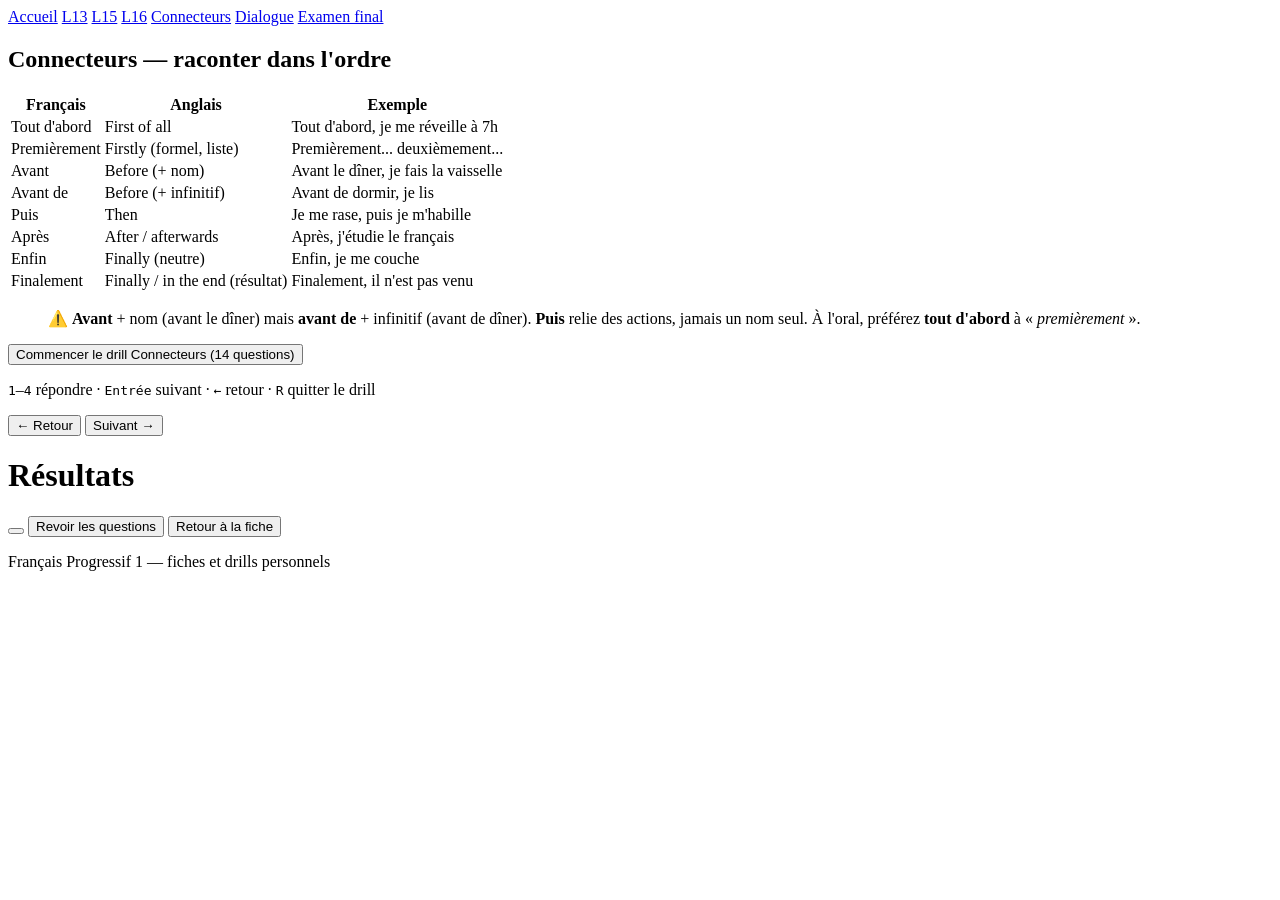
==== connecteurs.html @ 4d94f6ca "Add files via upload" ====
<!DOCTYPE html>
<html lang="fr">
<head>
<meta charset="utf-8">
<meta name="viewport" content="width=device-width, initial-scale=1">
<title>Connecteurs</title>
<link rel="preconnect" href="https://fonts.googleapis.com">
<link rel="preconnect" href="https://fonts.gstatic.com" crossorigin>
<link href="https://fonts.googleapis.com/css2?family=Fraunces:ital,opsz,wght@0,9..144,400;0,9..144,600;1,9..144,400&family=Spectral:wght@300;400;600&family=Caveat:wght@500;700&display=swap" rel="stylesheet">
<link rel="stylesheet" href="assets/style.css">
</head>
<body>
<nav class="topnav">
  <a href="index.html">Accueil</a>
  <a href="lecon13.html">L13</a>
  <a href="lecon15.html">L15</a>
  <a href="lecon16.html">L16</a>
  <a href="connecteurs.html">Connecteurs</a>
  <a href="dialogue.html">Dialogue</a>
  <a href="examen.html">Examen final</a>
</nav>
<div class="sheet">
<div id="ref" class="ref"><h2>Connecteurs — raconter dans l'ordre</h2>
<div class="vocab-wrap"><table>
<tr><th>Français</th><th>Anglais</th><th>Exemple</th></tr>
<tr><td>Tout d'abord</td><td>First of all</td><td>Tout d'abord, je me réveille à 7h</td></tr>
<tr><td>Premièrement</td><td>Firstly (formel, liste)</td><td>Premièrement... deuxièmement...</td></tr>
<tr><td>Avant</td><td>Before (+ nom)</td><td>Avant le dîner, je fais la vaisselle</td></tr>
<tr><td>Avant de</td><td>Before (+ infinitif)</td><td>Avant de dormir, je lis</td></tr>
<tr><td>Puis</td><td>Then</td><td>Je me rase, puis je m'habille</td></tr>
<tr><td>Après</td><td>After / afterwards</td><td>Après, j'étudie le français</td></tr>
<tr><td>Enfin</td><td>Finally (neutre)</td><td>Enfin, je me couche</td></tr>
<tr><td>Finalement</td><td>Finally / in the end (résultat)</td><td>Finalement, il n'est pas venu</td></tr>
</table></div>
<blockquote>⚠️ <b>Avant</b> + nom (avant le dîner) mais <b>avant de</b> + infinitif (avant de dîner). <b>Puis</b> relie des actions, jamais un nom seul. À l'oral, préférez <b>tout d'abord</b> à « <i>premièrement</i> ».</blockquote></div><div id="start-block"><button class="cta" data-start>Commencer le drill Connecteurs (14 questions)</button><p class="kbd-hint"><kbd>1</kbd>–<kbd>4</kbd> répondre · <kbd>Entrée</kbd> suivant · <kbd>←</kbd> retour · <kbd>R</kbd> quitter le drill</p></div>
  <div id="quiz" class="hide">
    <div class="meta"><span id="pos"></span><span class="streak" id="streak"></span></div>
    <div class="bar"><i id="fill"></i></div>
    <span class="tag" id="tag"></span>
    <p class="q" id="qtext"></p>
    <div class="opts" id="opts"></div>
    <div class="expl hide" id="expl"></div>
    <div class="nav">
      <button class="ghost" id="back">← Retour</button>
      <button id="next" class="hide">Suivant →</button>
    </div>
  </div>
  <div id="results" class="hide">
    <h1>Résultats</h1>
    <div class="score-line" id="score"></div>
    <p class="verdict-line" id="verdict"></p>
    <table id="table"></table>
    <div class="nav">
      <button id="errBtn" class="hide"></button>
      <button class="ghost" id="review">Revoir les questions</button>
      <button class="ghost" id="again">Retour à la fiche</button>
    </div>
  </div>
</div>
<p class="foot">Français Progressif 1 — fiches et drills personnels</p>
<script>const PAGE_CONFIG={sets:["CONN"]};</script>
<script src="assets/banks.js"></script>
<script src="assets/quiz.js"></script>
</body>
</html>
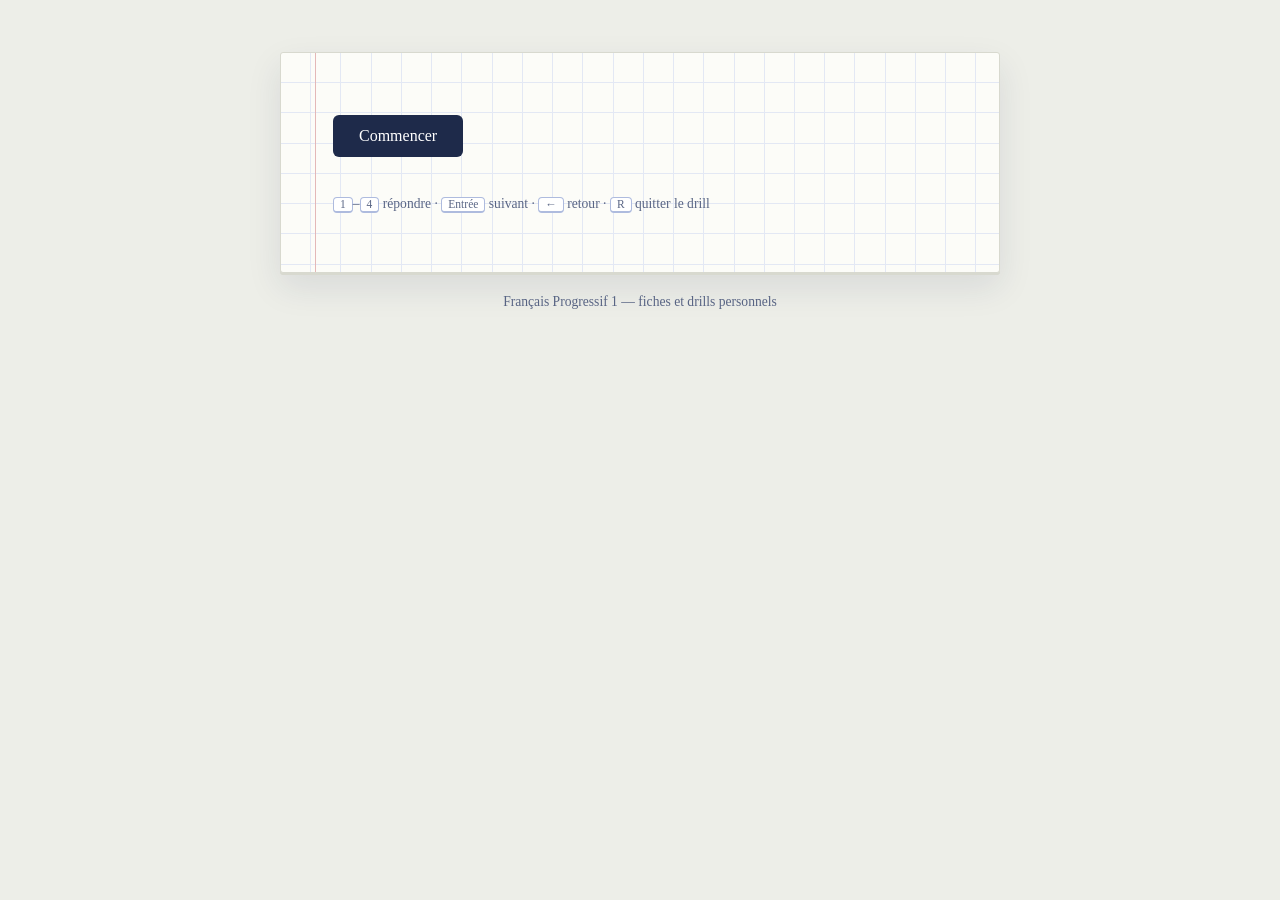
==== commit 70363b5e: "Add files via upload" ====
--- a/connecteurs.html
+++ b/connecteurs.html
@@ -1,65 +1 @@
-<!DOCTYPE html>
-<html lang="fr">
-<head>
-<meta charset="utf-8">
-<meta name="viewport" content="width=device-width, initial-scale=1">
-<title>Connecteurs</title>
-<link rel="preconnect" href="https://fonts.googleapis.com">
-<link rel="preconnect" href="https://fonts.gstatic.com" crossorigin>
-<link href="https://fonts.googleapis.com/css2?family=Fraunces:ital,opsz,wght@0,9..144,400;0,9..144,600;1,9..144,400&family=Spectral:wght@300;400;600&family=Caveat:wght@500;700&display=swap" rel="stylesheet">
-<link rel="stylesheet" href="assets/style.css">
-</head>
-<body>
-<nav class="topnav">
-  <a href="index.html">Accueil</a>
-  <a href="lecon13.html">L13</a>
-  <a href="lecon15.html">L15</a>
-  <a href="lecon16.html">L16</a>
-  <a href="connecteurs.html">Connecteurs</a>
-  <a href="dialogue.html">Dialogue</a>
-  <a href="examen.html">Examen final</a>
-</nav>
-<div class="sheet">
-<div id="ref" class="ref"><h2>Connecteurs — raconter dans l'ordre</h2>
-<div class="vocab-wrap"><table>
-<tr><th>Français</th><th>Anglais</th><th>Exemple</th></tr>
-<tr><td>Tout d'abord</td><td>First of all</td><td>Tout d'abord, je me réveille à 7h</td></tr>
-<tr><td>Premièrement</td><td>Firstly (formel, liste)</td><td>Premièrement... deuxièmement...</td></tr>
-<tr><td>Avant</td><td>Before (+ nom)</td><td>Avant le dîner, je fais la vaisselle</td></tr>
-<tr><td>Avant de</td><td>Before (+ infinitif)</td><td>Avant de dormir, je lis</td></tr>
-<tr><td>Puis</td><td>Then</td><td>Je me rase, puis je m'habille</td></tr>
-<tr><td>Après</td><td>After / afterwards</td><td>Après, j'étudie le français</td></tr>
-<tr><td>Enfin</td><td>Finally (neutre)</td><td>Enfin, je me couche</td></tr>
-<tr><td>Finalement</td><td>Finally / in the end (résultat)</td><td>Finalement, il n'est pas venu</td></tr>
-</table></div>
-<blockquote>⚠️ <b>Avant</b> + nom (avant le dîner) mais <b>avant de</b> + infinitif (avant de dîner). <b>Puis</b> relie des actions, jamais un nom seul. À l'oral, préférez <b>tout d'abord</b> à « <i>premièrement</i> ».</blockquote></div><div id="start-block"><button class="cta" data-start>Commencer le drill Connecteurs (14 questions)</button><p class="kbd-hint"><kbd>1</kbd>–<kbd>4</kbd> répondre · <kbd>Entrée</kbd> suivant · <kbd>←</kbd> retour · <kbd>R</kbd> quitter le drill</p></div>
-  <div id="quiz" class="hide">
-    <div class="meta"><span id="pos"></span><span class="streak" id="streak"></span></div>
-    <div class="bar"><i id="fill"></i></div>
-    <span class="tag" id="tag"></span>
-    <p class="q" id="qtext"></p>
-    <div class="opts" id="opts"></div>
-    <div class="expl hide" id="expl"></div>
-    <div class="nav">
-      <button class="ghost" id="back">← Retour</button>
-      <button id="next" class="hide">Suivant →</button>
-    </div>
-  </div>
-  <div id="results" class="hide">
-    <h1>Résultats</h1>
-    <div class="score-line" id="score"></div>
-    <p class="verdict-line" id="verdict"></p>
-    <table id="table"></table>
-    <div class="nav">
-      <button id="errBtn" class="hide"></button>
-      <button class="ghost" id="review">Revoir les questions</button>
-      <button class="ghost" id="again">Retour à la fiche</button>
-    </div>
-  </div>
-</div>
-<p class="foot">Français Progressif 1 — fiches et drills personnels</p>
-<script>const PAGE_CONFIG={sets:["CONN"]};</script>
-<script src="assets/banks.js"></script>
-<script src="assets/quiz.js"></script>
-</body>
-</html>+<!DOCTYPE html><html><head><meta charset="utf-8"><meta http-equiv="refresh" content="0;url=chapitre.html?ch=CONN"><link rel="canonical" href="chapitre.html?ch=CONN"></head><body><a href="chapitre.html?ch=CONN">→</a></body></html>
